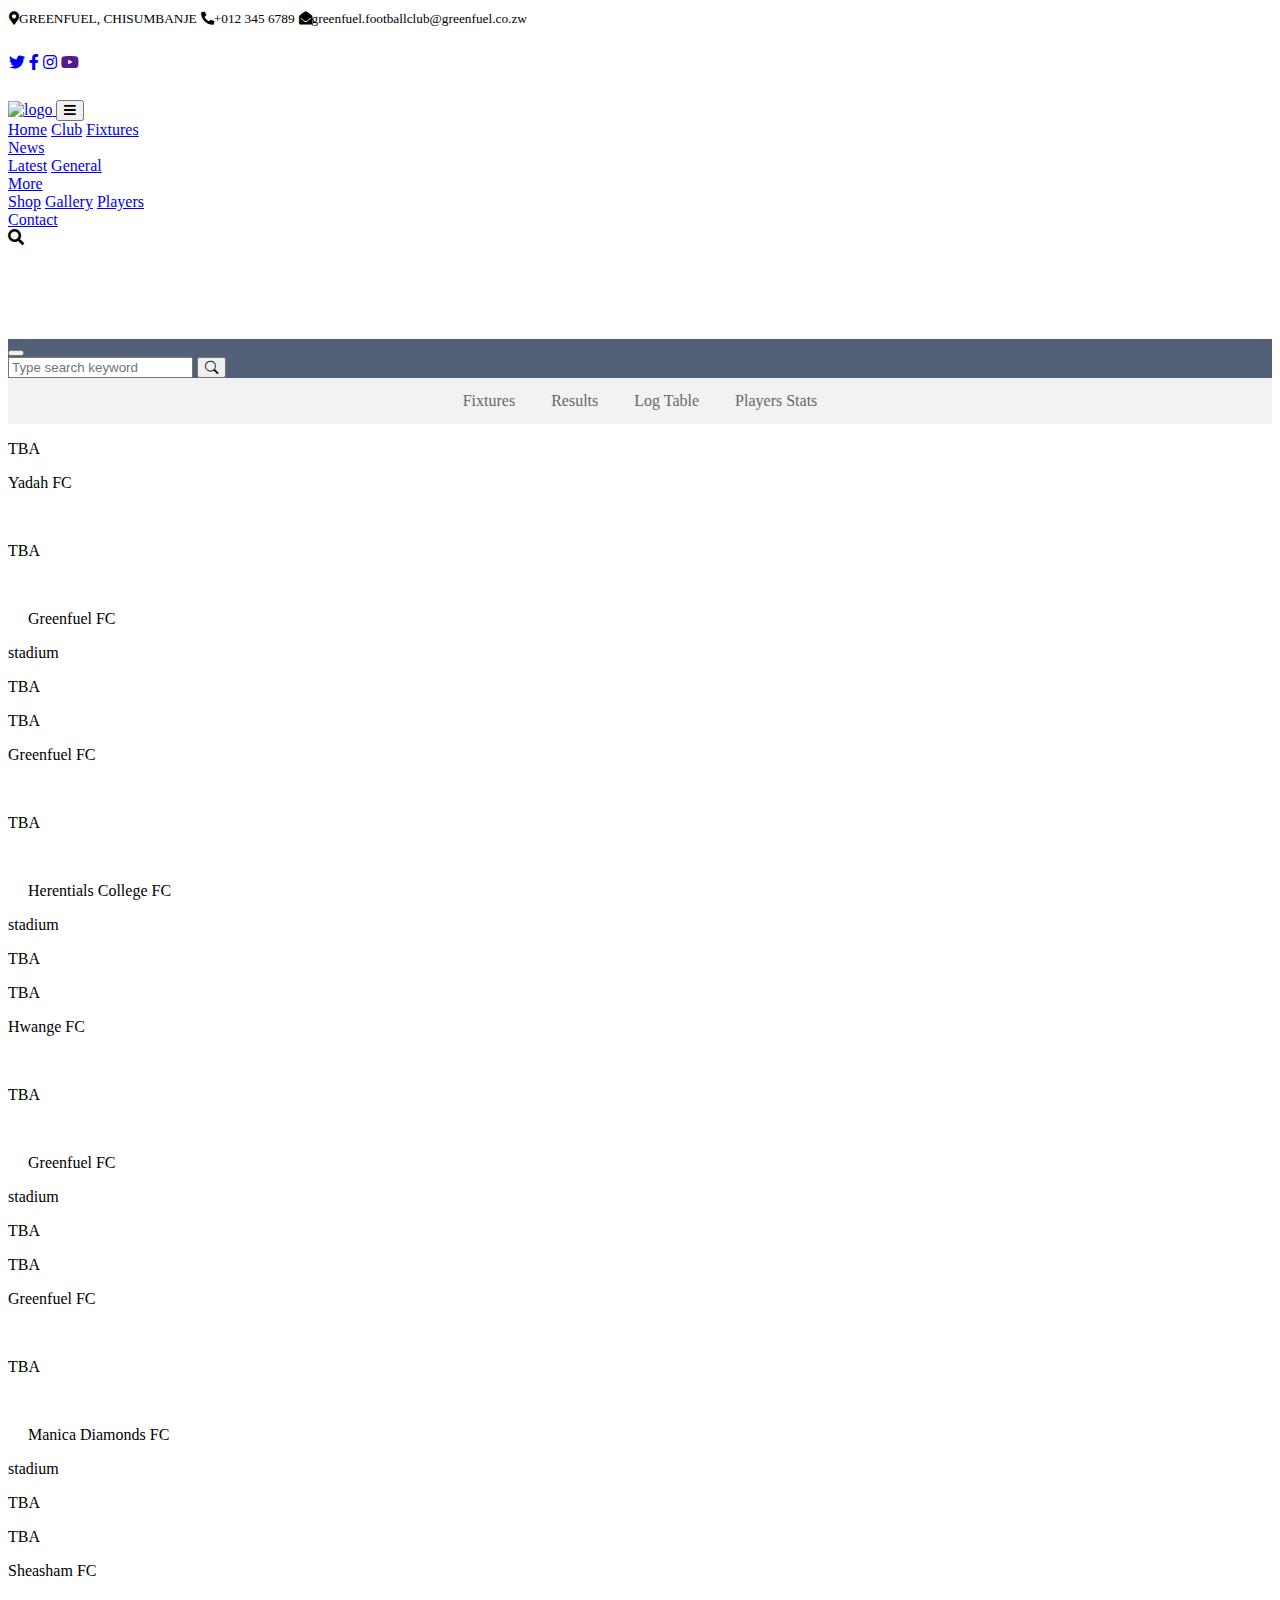
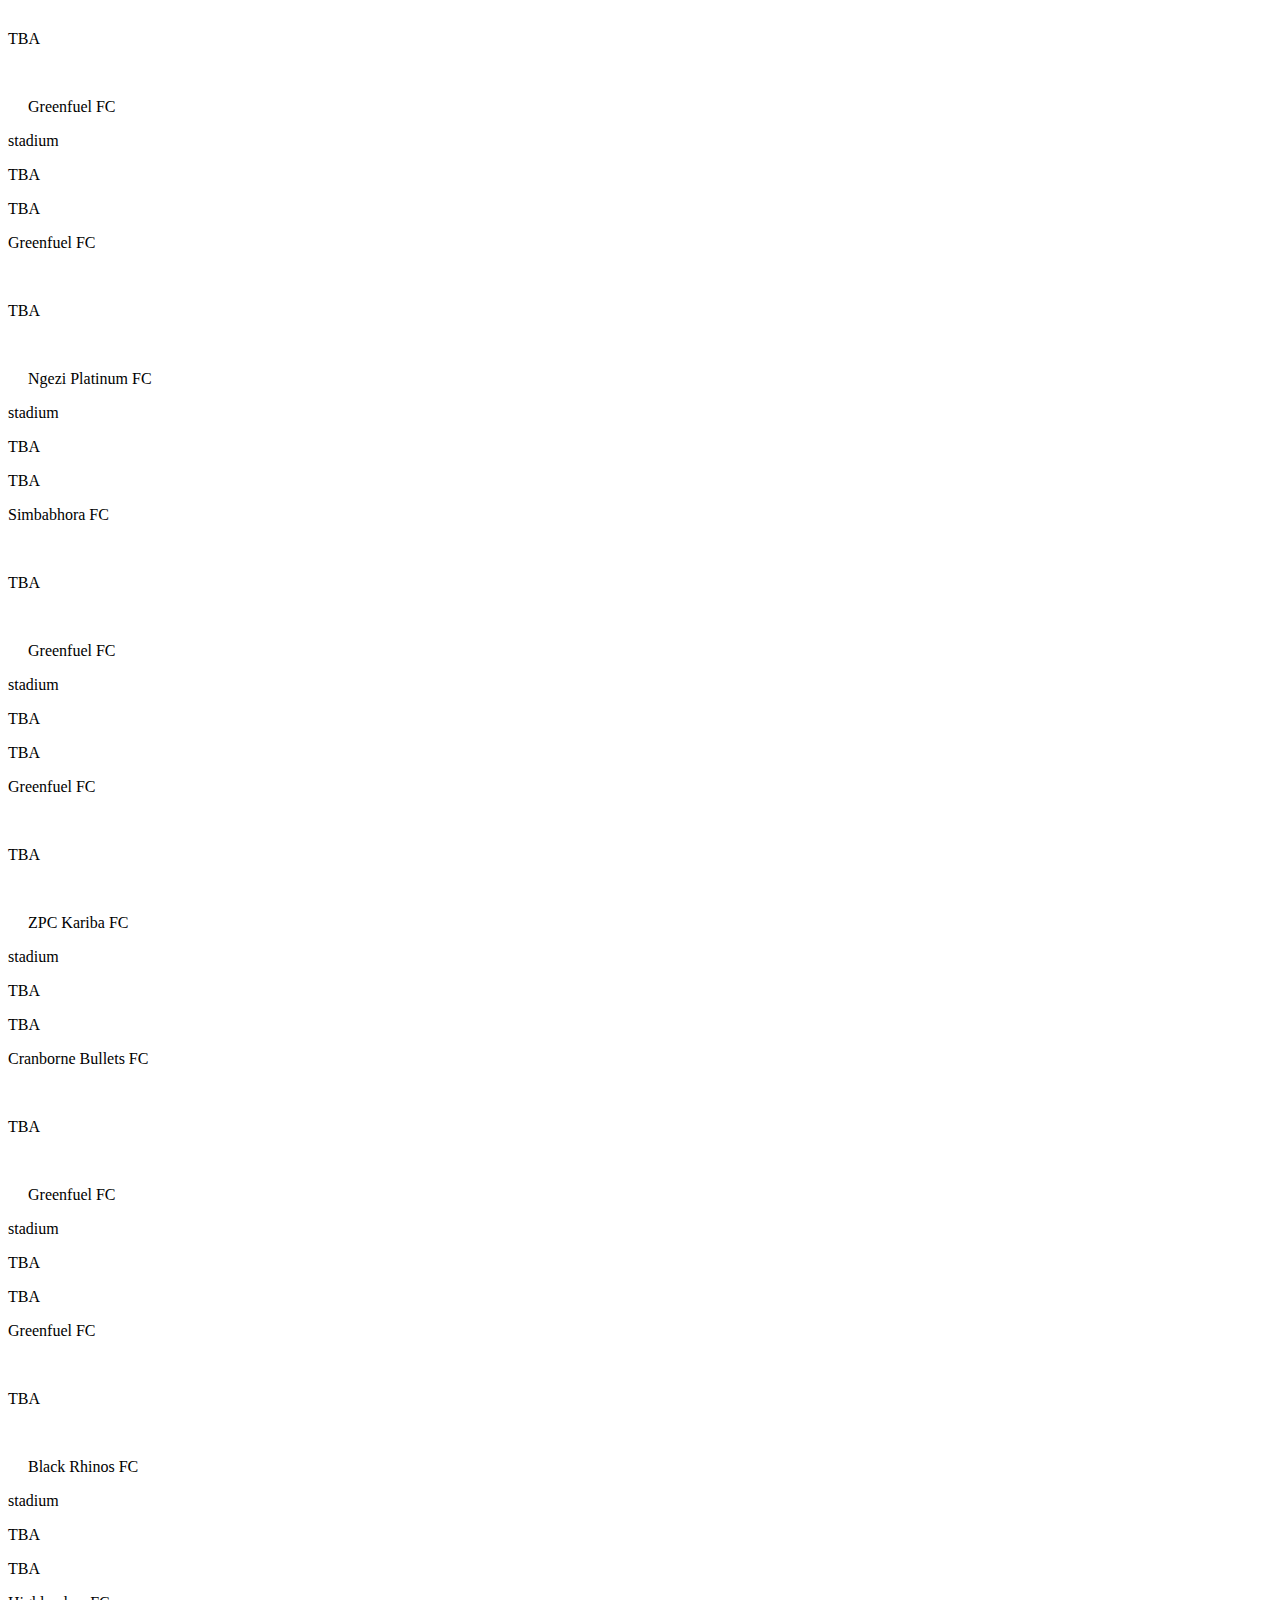
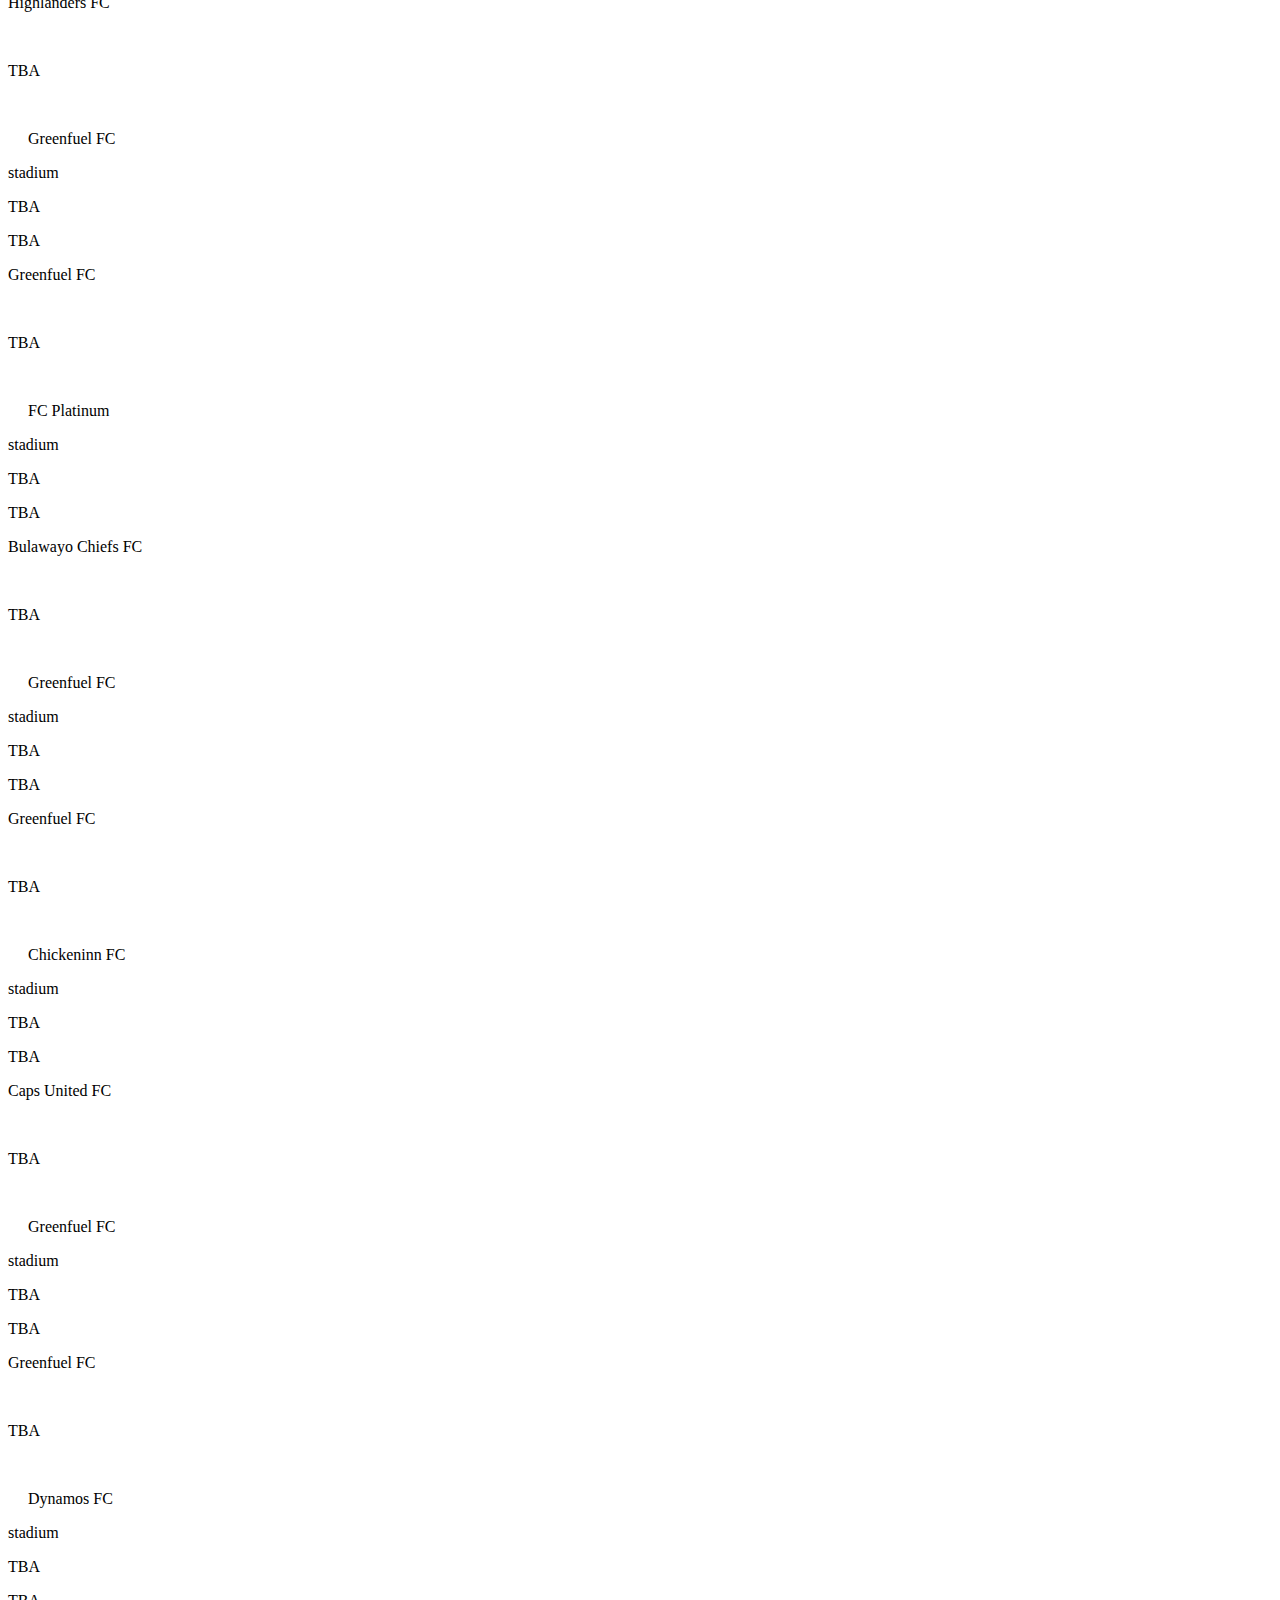
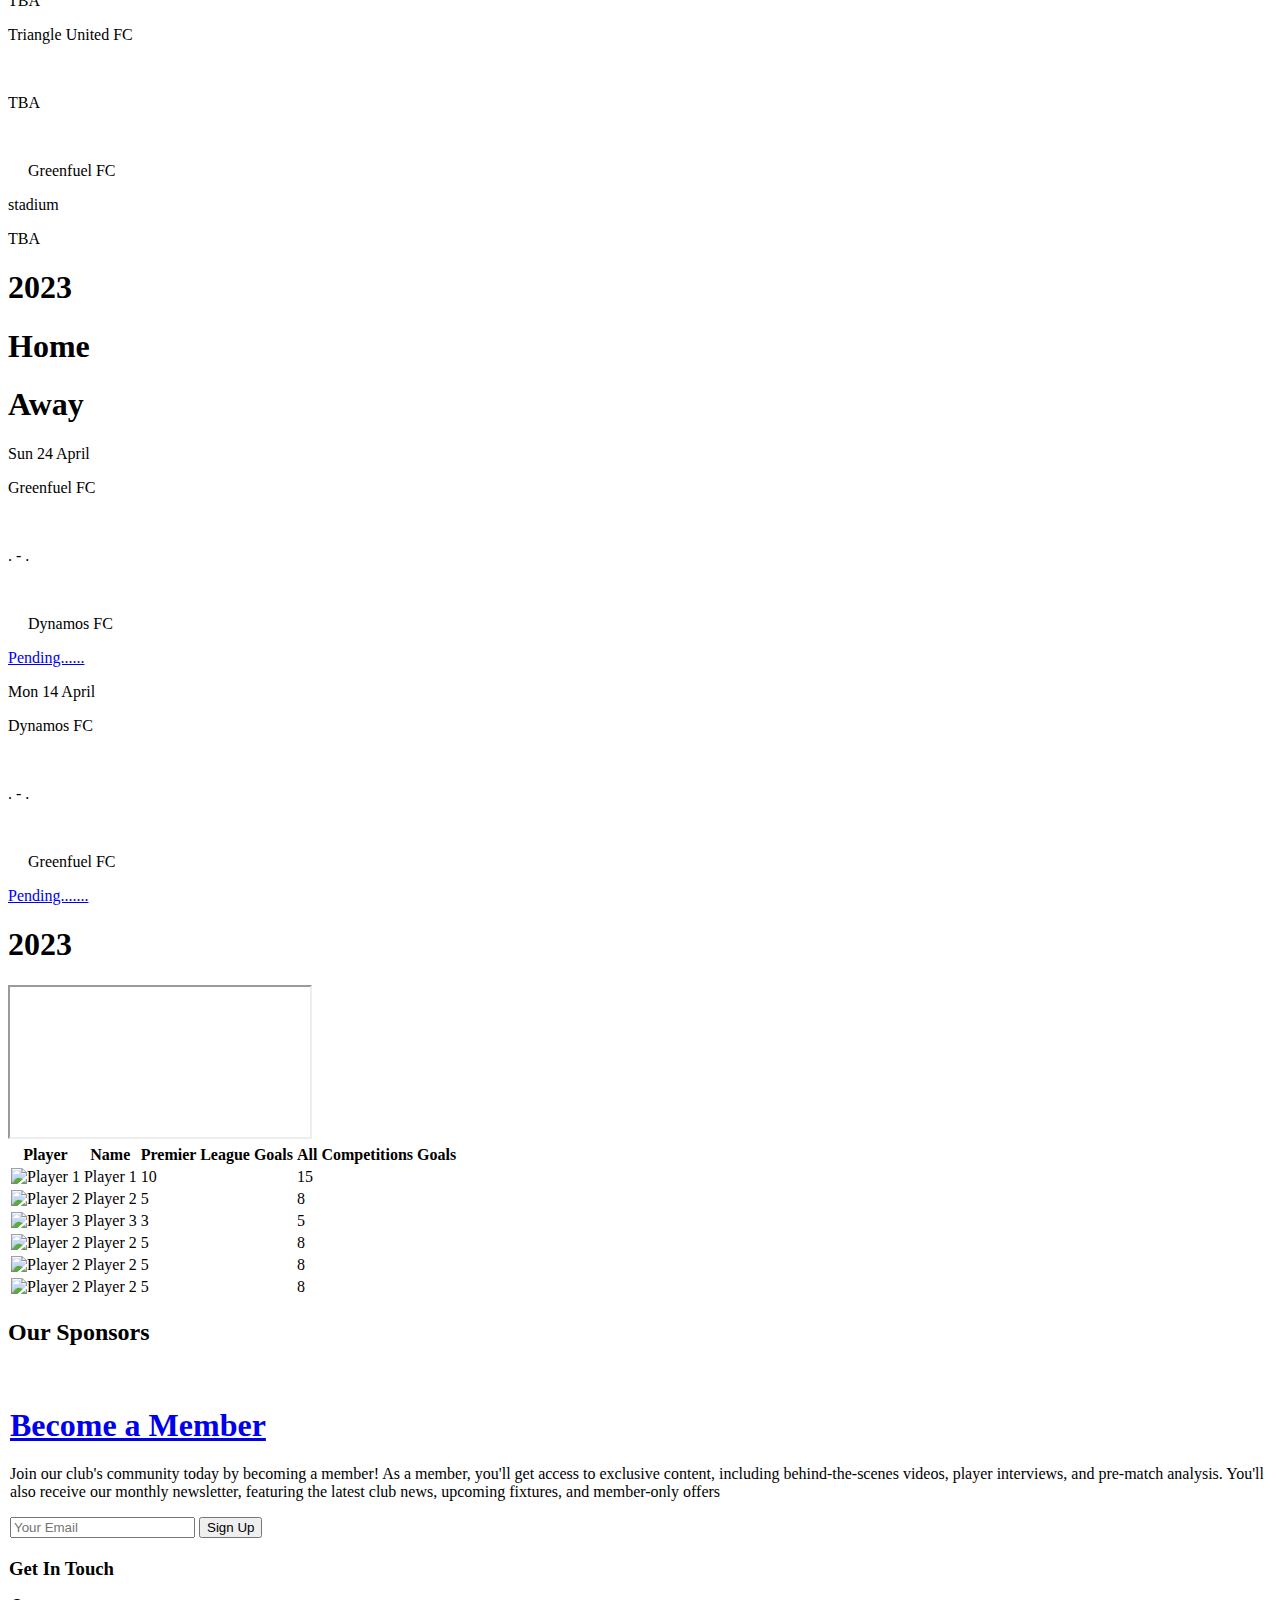
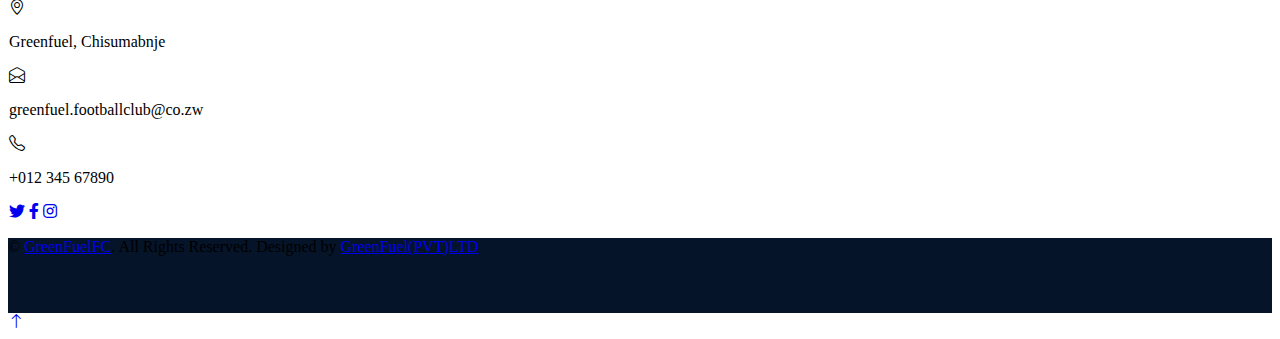
==== fixtures.html @ 444e1451 "Add files via upload" ====
<!DOCTYPE html>
<html lang="en">

<style>
    .bg-primary, .bg-success {
   border: 1px dotted white;
}
.fixture-nav {
  background-color: #f2f2f2;
  overflow: hidden;
}

.fixture-nav ul {
  list-style: none;
  margin: 0;
  padding: 0;
  text-align: center;
}

.fixture-nav li {
  display: inline-block;
}

.fixture-nav a {
  display: block;
  color: #666;
  text-align: center;
  padding: 14px 16px;
  text-decoration: none;
}

.fixture-nav a:hover {
  background-color: #ddd;
  color: #333;
}
.fixture-nav a.active {
  background-color: #ddd;
  color: #333;
}
</style>
<head>
    <link rel="shortcut icon" type="image/x-icon" href="favicon.ico">
    <meta charset="utf-8">
    <title>Greenfuel FC Fixtures</title>
    <meta content="width=device-width, initial-scale=1.0" name="viewport">
    <meta content="GreenfuelFc" name="Greenfuel Football club">
    <meta content="GreenfuelFc" name="description">

    <!-- Favicon -->
    <link href="img/favicon.ico" rel="icon">

    <!-- Google Web Fonts -->
    <link rel="preconnect" href="https://fonts.googleapis.com">
    <link rel="preconnect" href="https://fonts.gstatic.com" crossorigin>
    <link href="https://fonts.googleapis.com/css2?family=Nunito:wght@400;600;700;800&family=Rubik:wght@400;500;600;700&display=swap" rel="stylesheet">

    <!-- Icon Font Stylesheet -->
    <link href="https://cdnjs.cloudflare.com/ajax/libs/font-awesome/5.10.0/css/all.min.css" rel="stylesheet">
    <link href="https://cdn.jsdelivr.net/npm/bootstrap-icons@1.4.1/font/bootstrap-icons.css" rel="stylesheet">

    <!-- Libraries Stylesheet -->
    <link href="lib/owlcarousel/assets/owl.carousel.min.css" rel="stylesheet">
    <link href="lib/animate/animate.min.css" rel="stylesheet">

    <!-- Customized Bootstrap Stylesheet -->
    <link href="css/bootstrap.min.css" rel="stylesheet">

    <!-- Template Stylesheet -->
    <link href="css/style.css" rel="stylesheet">
     <link href="css/fixtures.css" rel="stylesheet">
     <link href="css/results.css" rel="stylesheet">
     <link rel="stylesheet" href="css/table.css">
    <script src="https://code.jquery.com/jquery-3.6.0.min.js"></script>
  <script>
   $(document).ready(function() {
  $('.fixture-nav a').click(function() {
    $('.fixture-nav a').removeClass('active');
    $(this).addClass('active');

    // hide all content divs
    $('.content').hide();

    // show the content div corresponding to the active link
    var target = $(this).attr('href');
    $(target).show();
  });
}); 
  </script>
</head>

<body>
    <!-- Spinner Start -->
    <div id="spinner" class="show bg-white position-fixed translate-middle w-100 vh-100 top-50 start-50 d-flex align-items-center justify-content-center">
        <div class="spinner"></div>
    </div>
    <!-- Spinner End -->


    <!-- Topbar Start -->
    <div class="container-fluid bg-success px-5 d-none d-lg-block">
        <div class="row gx-0">
            <div class="col-lg-8 text-center text-lg-start mb-2 mb-lg-0">
                <div class="d-inline-flex align-items-center" style="height: 45px;">
                    <small class="me-3 text-light"><i class="fa fa-map-marker-alt me-2"></i>GREENFUEL, CHISUMBANJE</small>
                    <small class="me-3 text-light"><i class="fa fa-phone-alt me-2"></i>+012 345 6789</small>
                    <small class="text-light"><i class="fa fa-envelope-open me-2"></i>greenfuel.footballclub@greenfuel.co.zw</small>
                </div>
            </div>
            <div class="col-lg-4 text-center text-lg-end">
                <div class="d-inline-flex align-items-center" style="height: 45px;">
           <a class="btn btn-sm btn-outline-light btn-sm-square rounded-circle me-2" href="https://twitter.com/EthanolBoys"><i class="fab fa-twitter fw-normal"></i></a>
                    <a class="btn btn-sm btn-outline-light btn-sm-square rounded-circle me-2" href="https://www.facebook.com/profile.php?id=100065264750077"><i class="fab fa-facebook-f fw-normal"></i></a>
                    
                    <a class="btn btn-sm btn-outline-light btn-sm-square rounded-circle me-2" href="https://www.instagram.com/greenfuelfc/"><i class="fab fa-instagram fw-normal"></i></a>
                    <a class="btn btn-sm btn-outline-light btn-sm-square rounded-circle" href=""><i class="fab fa-youtube fw-normal"></i></a>
                </div>
            </div>
        </div>
    </div>
    <!-- Topbar End -->


    <!-- Navbar Start -->
    <div class="container-fluid position-relative p-0">
        <nav class="navbar navbar-expand-lg navbar-dark px-5 py-3 py-lg-0">
            <a href="index.html" class="navbar-brand p-0">
            <img src="img/logo.png" alt="logo" style= "height: 45px;">   
            <button class="navbar-toggler" type="button" data-bs-toggle="collapse" data-bs-target="#navbarCollapse">
                <span class="fa fa-bars"></span>
            </button>
            <div class="collapse navbar-collapse" id="navbarCollapse">
                <div class="navbar-nav ms-auto py-0">
                    <a href="index.html" class="nav-item nav-link">Home</a>
                    <a href="club.html" class="nav-item nav-link">Club</a>
                    <a href="fixtures.html" class="nav-item nav-link active">Fixtures</a>
                    <div class="nav-item dropdown">
                        <a href="#" class="nav-link dropdown-toggle" data-bs-toggle="dropdown">News</a>
                        <div class="dropdown-menu m-0">
                            <a href="latest.html" class="dropdown-item">Latest</a>
                             <a href="coming/comingsoon.html" class="dropdown-item">General</a>
                        </div>
                    </div>
                    <div class="nav-item dropdown">
                        <a href="#" class="nav-link dropdown-toggle" data-bs-toggle="dropdown">More</a>
                        <div class="dropdown-menu m-0">
                            <a href="shop.html" class="dropdown-item">Shop</a>
                            <a href="media.html" class="dropdown-item">Gallery</a>
                            <a href="team.html" class="dropdown-item">Players</a>
                             <!--<a href="testimonial.html" class="dropdown-item">Testimonial</a>
                            <a href="quote.html" class="dropdown-item">Free Quote</a>-->
                        </div>
                    </div>
                    <a href="contact.html" class="nav-item nav-link">Contact</a>
                </div>
                <butaton type="button" class="btn text-primary ms-3" data-bs-toggle="modal" data-bs-target="#searchModal"><i class="fa fa-search"></i></butaton>
                
            </div>
        </nav>

        <div class="container-fluid bg-primary py-5 bg-header" style="margin-bottom: 90px;">
            <div class="row py-5">
                <div class="col-12 pt-lg-5 mt-lg-5 text-center">
                    
                </div>
            </div>
        </div>
    </div>
    <!-- Navbar End -->


    <!-- Full Screen Search Start -->
    <div class="modal fade" id="searchModal" tabindex="-1">
        <div class="modal-dialog modal-fullscreen">
            <div class="modal-content" style="background: rgba(9, 30, 62, .7);">
                <div class="modal-header border-0">
                    <button type="button" class="btn bg-white btn-close" data-bs-dismiss="modal" aria-label="Close"></button>
                </div>
                <div class="modal-body d-flex align-items-center justify-content-center">
                    <div class="input-group" style="max-width: 600px;">
                        <input type="text" class="form-control bg-transparent border-primary p-3" placeholder="Type search keyword">
                        <button class="btn btn-primary px-4"><i class="bi bi-search"></i></button>
                    </div>
                </div>
            </div>
        </div>
    </div>
    <!-- Full Screen Search End -->
<!-- sub nav bar start-->
<nav class="fixture-nav">
  <ul>
    <li><a href="#fixtures" class="text-success">Fixtures</a></li>
    <li><a href="#results" class="text-success">Results</a></li>
    <li><a href="#log-table" class="text-success">Log Table</a></li>
    <li><a href="#stats" class="text-success">Players Stats</a></li>
  </ul>
</nav>

<div id="fixtures" class="content">
  <!-- Fixture content here -->
  <div class="fixture">
            <div class="date">
                <p class="dte">TBA</p>
            </div>
            <div class="match">
                <div class="team">
                 <p>Yadah FC</p><div class="logo"><img src="pagesimages/yadah.jpg" alt=""></div>
                </div>
                <div class="time">
                    <p>TBA</p>
                </div>
                <div class="team">
                    <div class="logo" style="margin-left: 5px;"><img src="pagesimages/greenfuel fc logo.jpg" alt=""></div><p style="margin-left: 20px;">Greenfuel FC</p>
                </div>
            </div>
            <div class="stadium">
                <div><p>stadium</p></div>
               <div class="stname"><p>TBA</p></div>
           </div>

        </div>
        <div class="fixture">
            <div class="date">
                <p class="dte">TBA</p>
            </div>
            <div class="match">
                <div class="team">
                 <p>Greenfuel FC</p><div class="logo"><img src="pagesimages/greenfuel fc logo.jpg" alt=""></div>
                </div>
                <div class="time">
                    <p>TBA</p>
                </div>
                <div class="team">
                    <div class="logo" style="margin-left: 5px;"><img src="pagesimages/herentials.jfif" alt=""></div><p style="margin-left: 20px;">Herentials College FC</p>
                </div>
            </div>
            <div class="stadium">
                <div><p>stadium</p></div>
               <div class="stname"><p>TBA</p></div>
           </div>

        </div>
        <div class="fixture">
            <div class="date">
                <p class="dte">TBA</p>
            </div>
            <div class="match">
                <div class="team">
                 <p>Hwange FC</p><div class="logo"><img src="pagesimages/hwange.png" alt=""></div>
                </div>
                <div class="time">
                    <p>TBA</p>
                </div>
                <div class="team">
                    <div class="logo" style="margin-left: 5px;"><img src="pagesimages/greenfuel fc logo.jpg" alt=""></div><p style="margin-left: 20px;">Greenfuel FC</p>
                </div>
            </div>
            <div class="stadium">
                <div><p>stadium</p></div>
               <div class="stname"><p>TBA</p></div>
           </div>

        </div>
        <div class="fixture">
            <div class="date">
                <p class="dte">TBA</p>
            </div>
            <div class="match">
                <div class="team">
                 <p>Greenfuel FC</p><div class="logo"><img src="pagesimages/greenfuel fc logo.jpg" alt=""></div>
                </div>
                <div class="time">
                    <p>TBA</p>
                </div>
                <div class="team">
                    <div class="logo" style="margin-left: 5px;"><img src="pagesimages/manica.jpg" alt=""></div><p style="margin-left: 20px;">Manica Diamonds FC</p>
                </div>
            </div>
            <div class="stadium">
                <div><p>stadium</p></div>
               <div class="stname"><p>TBA</p></div>
           </div>

        </div>
        <div class="fixture">
            <div class="date">
                <p class="dte">TBA</p>
            </div>
            <div class="match">
                <div class="team">
                 <p>Sheasham FC</p><div class="logo"><img src="pagesimages/sheasham.png" alt=""></div>
                </div>
                <div class="time">
                    <p>TBA</p>
                </div>
                <div class="team">
                    <div class="logo" style="margin-left: 5px;"><img src="pagesimages/greenfuel fc logo.jpg" alt=""></div><p style="margin-left: 20px;">Greenfuel FC</p>
                </div>
            </div>
            <div class="stadium">
                <div><p>stadium</p></div>
               <div class="stname"><p>TBA</p></div>
           </div>

        </div>
        <div class="fixture">
            <div class="date">
                <p class="dte">TBA</p>
            </div>
            <div class="match">
                <div class="team">
                 <p>Greenfuel FC</p><div class="logo"><img src="pagesimages/greenfuel fc logo.jpg" alt=""></div>
                </div>
                <div class="time">
                    <p>TBA</p>
                </div>
                <div class="team">
                    <div class="logo" style="margin-left: 5px;"><img src="pagesimages/ngezi.jpg" alt=""></div><p style="margin-left: 20px;">Ngezi Platinum FC</p>
                </div>
            </div>
            <div class="stadium">
                <div><p>stadium</p></div>
               <div class="stname"><p>TBA</p></div>
           </div>

        </div>

       <div class="fixture">
            <div class="date">
                <p class="dte">TBA</p>
            </div>
            <div class="match">
                <div class="team">
                 <p>Simbabhora FC</p><div class="logo"><img src="pagesimages/simba.jpg" alt=""></div>
                </div>
                <div class="time">
                    <p>TBA</p>
                </div>
                <div class="team">
                    <div class="logo" style="margin-left: 5px;"><img src="pagesimages/greenfuel fc logo.jpg" alt=""></div><p style="margin-left: 20px;">Greenfuel FC</p>
                </div>
            </div>
            <div class="stadium">
                <div><p>stadium</p></div>
               <div class="stname"><p>TBA</p></div>
           </div>

        </div>
        <div class="fixture">
            <div class="date">
                <p class="dte">TBA</p>
            </div>
            <div class="match">
                <div class="team">
                 <p>Greenfuel FC</p><div class="logo"><img src="pagesimages/greenfuel fc logo.jpg" alt=""></div>
                </div>
                <div class="time">
                    <p>TBA</p>
                </div>
                <div class="team">
                    <div class="logo" style="margin-left: 5px;"><img src="pagesimages/zpc.png" alt=""></div><p style="margin-left: 20px;">ZPC Kariba FC</p>
                </div>
            </div>
            <div class="stadium">
                <div><p>stadium</p></div>
               <div class="stname"><p>TBA</p></div>
           </div>

        </div>
        <div class="fixture">
            <div class="date">
                <p class="dte">TBA</p>
            </div>
            <div class="match">
                <div class="team">
                 <p>Cranborne Bullets FC</p><div class="logo"><img src="pagesimages/cranborne.png" alt=""></div>
                </div>
                <div class="time">
                    <p>TBA</p>
                </div>
                <div class="team">
                    <div class="logo" style="margin-left: 5px;"><img src="pagesimages/greenfuel fc logo.jpg" alt=""></div><p style="margin-left: 20px;">Greenfuel FC</p>
                </div>
            </div>
            <div class="stadium">
                <div><p>stadium</p></div>
               <div class="stname"><p>TBA</p></div>
           </div>

        </div>
        <div class="fixture">
            <div class="date">
                <p class="dte">TBA</p>
            </div>
            <div class="match">
                <div class="team">
                 <p>Greenfuel FC</p><div class="logo"><img src="pagesimages/greenfuel fc logo.jpg" alt=""></div>
                </div>
                <div class="time">
                    <p>TBA</p>
                </div>
                <div class="team">
                    <div class="logo" style="margin-left: 5px;"><img src="pagesimages/blackrhinos.jfif" alt=""></div><p style="margin-left: 20px;">Black Rhinos FC</p>
                </div>
            </div>
            <div class="stadium">
                <div><p>stadium</p></div>
               <div class="stname"><p>TBA</p></div>
           </div>

        </div>
        <div class="fixture">
            <div class="date">
                <p class="dte">TBA</p>
            </div>
            <div class="match">
                <div class="team">
                 <p>Highlanders FC</p><div class="logo"><img src="pagesimages/highlanders.jpg" alt=""></div>
                </div>
                <div class="time">
                    <p>TBA</p>
                </div>
                <div class="team">
                    <div class="logo" style="margin-left: 5px;"><img src="pagesimages/greenfuel fc logo.jpg" alt=""></div><p style="margin-left: 20px;">Greenfuel FC</p>
                </div>
            </div>
            <div class="stadium">
                <div><p>stadium</p></div>
               <div class="stname"><p>TBA</p></div>
           </div>

        </div>
        <div class="fixture">
            <div class="date">
                <p class="dte">TBA</p>
            </div>
            <div class="match">
                <div class="team">
                 <p>Greenfuel FC</p><div class="logo"><img src="pagesimages/greenfuel fc logo.jpg" alt=""></div>
                </div>
                <div class="time">
                    <p>TBA</p>
                </div>
                <div class="team">
                    <div class="logo" style="margin-left: 5px;"><img src="pagesimages/platinum.jfif" alt=""></div><p style="margin-left: 20px;">FC Platinum</p>
                </div>
            </div>
            <div class="stadium">
                <div><p>stadium</p></div>
               <div class="stname"><p>TBA</p></div>
           </div>

        </div>
        <div class="fixture">
            <div class="date">
                <p class="dte">TBA</p>
            </div>
            <div class="match">
                <div class="team">
                 <p>Bulawayo Chiefs FC</p><div class="logo"><img src="pagesimages/bulawayochiefs.png" alt=""></div>
                </div>
                <div class="time">
                    <p>TBA</p>
                </div>
                <div class="team">
                    <div class="logo" style="margin-left: 5px;"><img src="pagesimages/greenfuel fc logo.jpg" alt=""></div><p style="margin-left: 20px;">Greenfuel FC</p>
                </div>
            </div>
            <div class="stadium">
                <div><p>stadium</p></div>
               <div class="stname"><p>TBA</p></div>
           </div>

        </div>
        <div class="fixture">
            <div class="date">
                <p class="dte">TBA</p>
            </div>
            <div class="match">
                <div class="team">
                 <p>Greenfuel FC</p><div class="logo"><img src="pagesimages/greenfuel fc logo.jpg" alt=""></div>
                </div>
                <div class="time">
                    <p>TBA</p>
                </div>
                <div class="team">
                    <div class="logo" style="margin-left: 5px;"><img src="pagesimages/chickeninn.png" alt=""></div><p style="margin-left: 20px;">Chickeninn FC</p>
                </div>
            </div>
            <div class="stadium">
                <div><p>stadium</p></div>
               <div class="stname"><p>TBA</p></div>
           </div>
           
        </div>
        <div class="fixture">
            <div class="date">
                <p class="dte">TBA</p>
            </div>
            <div class="match">
                <div class="team">
                 <p>Caps United FC</p><div class="logo"><img src="pagesimages/caps.png" alt=""></div>
                </div>
                <div class="time">
                    <p>TBA</p>
                </div>
                <div class="team">
                    <div class="logo" style="margin-left: 5px;"><img src="pagesimages/greenfuel fc logo.jpg" alt=""></div><p style="margin-left: 20px;">Greenfuel FC</p>
                </div>
            </div>
            <div class="stadium">
                <div><p>stadium</p></div>
               <div class="stname"><p>TBA</p></div>
           </div>

        </div>
        <div class="fixture">
            <div class="date">
                <p class="dte">TBA</p>
            </div>
            <div class="match">
                <div class="team">
                 <p>Greenfuel FC</p><div class="logo"><img src="pagesimages/greenfuel fc logo.jpg" alt=""></div>
                </div>
                <div class="time">
                    <p>TBA</p>
                </div>
                <div class="team">
                    <div class="logo" style="margin-left: 5px;"><img src="pagesimages/dynamos.jpg" alt=""></div><p style="margin-left: 20px;">Dynamos FC</p>
                </div>
            </div>
            <div class="stadium">
                <div><p>stadium</p></div>
               <div class="stname"><p>TBA</p></div>
           </div>

        </div>
        <div class="fixture">
            <div class="date">
                <p class="dte">TBA</p>
            </div>
            <div class="match">
                <div class="team">
                 <p>Triangle United FC</p><div class="logo"><img src="pagesimages/triangle.png" alt=""></div>
                </div>
                <div class="time">
                    <p>TBA</p>
                </div>
                <div class="team">
                    <div class="logo" style="margin-left: 5px;"><img src="pagesimages/greenfuel fc logo.jpg" alt=""></div><p style="margin-left: 20px;">Greenfuel FC</p>
                </div>
            </div>
            <div class="stadium">
                <div><p>stadium</p></div>
               <div class="stname"><p>TBA</p></div>
           </div>

        



    </div>
</div>

<div id="results" class="content">
  <!-- Results content here -->
      <div class="results">
        </button></a></div>
        <div class="year"><h1>2023</h1></div>
        <div class="homeaway"> <h1>Home</h1>  <h1>Away</h1></div>
        <div class="result">
            <div class="date">
                <p class="dte">Sun 24 April</p>
            </div>
            <div class="match">
                <div class="team">
                 <p>Greenfuel FC</p><div class="logo"><img src="pagesimages/greenfuel fc logo.jpg" alt=""></div>
                </div>
                <div class="score">
                    <p>. - .</p>
                </div>
                <div class="team">
                    <div class="logo" style="margin-left: 5px;"><img src="pagesimages/dynamos-logo1.jpg" alt=""></div><p style="margin-left: 20px;">Dynamos FC</p>
                </div>
            </div>
            <div class="matchrev">
                    <div><a href="#">Pending......</a></div>
               </div>
        </div>
        <div class="result">
         <div class="date">
            <p class="dte">Mon 14 April</p>
            </div>
            <div class="match">
                <div class="team">
                <p>Dynamos FC</p><div class="logo"><img src="pagesimages/dynamos-logo1.jpg" alt=""></div>
                </div>
                <div class="score">
                 <p>. - .</p>
                    </div>
                    <div class="team">
                        <div class="logo" style="margin-left: 5px;"><img src="pagesimages/greenfuel fc logo.jpg" alt=""></div><p style="margin-left: 20px;">Greenfuel FC</p>
                    </div>
                </div>
                <div class="matchrev">
                        <div><a href="#">Pending.......</a></div>
                   </div>
                
                                
                                </div>
        </div> 
        </div> 
        

<div id="log-table" class="content">
  <!-- Log table content here -->

        
        <div class="year"><h1>2023</h1></div> 
        <div class="table"><iframe src="https://docs.google.com/spreadsheets/d/e/2PACX-1vT-OqjbllAn6WItlJEU4L_G8oOAn7XzPd1SlsJyLBiyuFVk1EFQkkzHxnhvaXuUoQ/pubhtml?widget=true&amp;headers=false"></iframe></div>
   
</div>

<div id="stats" class="content">
  <!-- stats here-->

  <table>
  <thead>
    <tr>
      <th>Player</th>
      <th>Name</th>
      <th>Premier League Goals</th>
      <th>All Competitions Goals</th>
    </tr>
  </thead>
  <tbody>
    <tr>
      <td><img src="img/player1.jpg" alt="Player 1"></td>
      <td>Player 1</td>
      <td>10</td>
      <td>15</td>
    </tr>
    <tr>
      <td><img src="img/player1.jpg" alt="Player 2"></td>
      <td>Player 2</td>
      <td>5</td>
      <td>8</td>
    </tr>
    <tr>
      <td><img src="img/player1.jpg" alt="Player 3"></td>
      <td>Player 3</td>
      <td>3</td>
      <td>5</td>
    </tr>
    <tr>
      <td><img src="img/player1.jpg" alt="Player 2"></td>
      <td>Player 2</td>
      <td>5</td>
      <td>8</td>
    </tr>
    <tr>
      <td><img src="img/player1.jpg" alt="Player 2"></td>
      <td>Player 2</td>
      <td>5</td>
      <td>8</td>
    </tr>
    <tr>
      <td><img src="img/player1.jpg" alt="Player 2"></td>
      <td>Player 2</td>
      <td>5</td>
      <td>8</td>
    </tr>
  </tbody>
</table>
</div>
<!-- sub nav bar end-->

    

    <!-- Vendor Start -->
    <div class="container-fluid py-5 wow fadeInUp" data-wow-delay="0.1s">
        <div class="container py-5 mb-5">
            <div class="bg-white">
              <div class="sponsor-heading text-center mb-4">
            <h2 class="text-success">Our Sponsors</h2>
        </div>   
                <div class="owl-carousel vendor-carousel">
                    <img src="img/vendor-1.png" alt="">
                    <img src="img/vendor-2.png" alt="">
                    <img src="img/vendor-3.png" alt="">
                    <img src="img/vendor-4.png" alt="">
                    <img src="img/vendor-5.png" alt="">
                    <img src="img/vendor-6.png" alt="">
                    <img src="img/vendor-7.png" alt="">
                    <img src="img/vendor-8.png" alt="">
                    <img src="img/vendor-9.png" alt="">
                </div>
            </div>
        </div>
    </div>
    <!-- Vendor End -->
    

    <!-- Footer Start -->
     <div class="container-fluid bg-success text-light mt-5 wow fadeInUp" data-wow-delay="0.1s">
        <div class="container">
            <div class="row gx-5">
                <div class="col-lg-4 col-md-6 footer-about">
                    <div class="d-flex flex-column align-items-center justify-content-center text-center h-100 bg-success p-4">
                        <a href="index.html" class="navbar-brand">
                            <h1 class="m-0 text-white"><i></i>Become a Member</h1>
                        </a>
                        <p class="mt-3 mb-4">Join our club's community today by becoming a member! As a member, you'll get access to exclusive content, including behind-the-scenes videos, player interviews, and pre-match analysis. You'll also receive our monthly newsletter, featuring the latest club news, upcoming fixtures, and member-only offers</p>
                        <form action="coming/comingsoon.html" onsubmit="window.location.href = this.action; return false;">
                            <div class="input-group">
                               <input type="text" class="form-control border-white p-3" placeholder="Your Email">
                                    <button class="btn btn-dark">Sign Up</button>
                                     </div>
                              </form>
                    </div>
                </div>
                <div class="col-lg-8 col-md-6">
                    <div class="row gx-5">
                        <div class="col-lg-4 col-md-12 pt-5 mb-5">
                            <div class="section-title section-title-sm position-relative pb-3 mb-4">
                                <h3 class="text-light mb-0">Get In Touch</h3>
                            </div>
                            <div class="d-flex mb-2">
                                <i class="bi bi-geo-alt text-primary me-2"></i>
                                <p class="mb-0">Greenfuel, Chisumabnje</p>
                            </div>
                            <div class="d-flex mb-2">
                                <i class="bi bi-envelope-open text-primary me-2"></i>
                                <p class="mb-0">greenfuel.footballclub@co.zw</p>
                            </div>
                            <div class="d-flex mb-2">
                                <i class="bi bi-telephone text-primary me-2"></i>
                                <p class="mb-0">+012 345 67890</p>
                            </div>
                            <div class="d-flex mt-4">
                                <a class="btn btn-primary btn-square me-2" href="https://twitter.com/EthanolBoys"><i class="fab fa-twitter fw-normal"></i></a>
                                <a class="btn btn-primary btn-square me-2" href="https://www.facebook.com/profile.php?id=100065264750077"><i class="fab fa-facebook-f fw-normal"></i></a>
                                <a class="btn btn-primary btn-square" href="https://www.instagram.com/greenfuelfc/"><i class="fab fa-instagram fw-normal"></i></a>
                            </div>
                        </div>
                        
                    </div>
                </div>
            </div>
        </div>
    </div>
    <div class="container-fluid text-white" style="background: #061429;">
        <div class="container text-center">
            <div class="row justify-content-end">
                <div class="col-lg-8 col-md-6">
                    <div class="d-flex align-items-center justify-content-center" style="height: 75px;">
                        <p class="mb-0">&copy; <a class="text-white border-bottom" href="#">GreenFuelFC</a>. All Rights Reserved. 
                        
                        
                        Designed by <a class="text-white border-bottom" href="https://htmlcodex.com">GreenFuel(PVT)LTD</a></p>
                    </div>
                </div>
            </div>
        </div>
    </div>
    <!-- Footer End -->


    <!-- Back to Top -->
    <a href="#" class="btn btn-lg btn-primary btn-lg-square rounded back-to-top"><i class="bi bi-arrow-up"></i></a>


    <!-- JavaScript Libraries -->
    <script src="https://code.jquery.com/jquery-3.4.1.min.js"></script>
    <script src="https://cdn.jsdelivr.net/npm/bootstrap@5.0.0/dist/js/bootstrap.bundle.min.js"></script>
    <script src="lib/wow/wow.min.js"></script>
    <script src="lib/easing/easing.min.js"></script>
    <script src="lib/waypoints/waypoints.min.js"></script>
    <script src="lib/counterup/counterup.min.js"></script>
    <script src="lib/owlcarousel/owl.carousel.min.js"></script>

    <!-- Template Javascript -->
    <script src="js/main.js"></script>
</body>

</html>
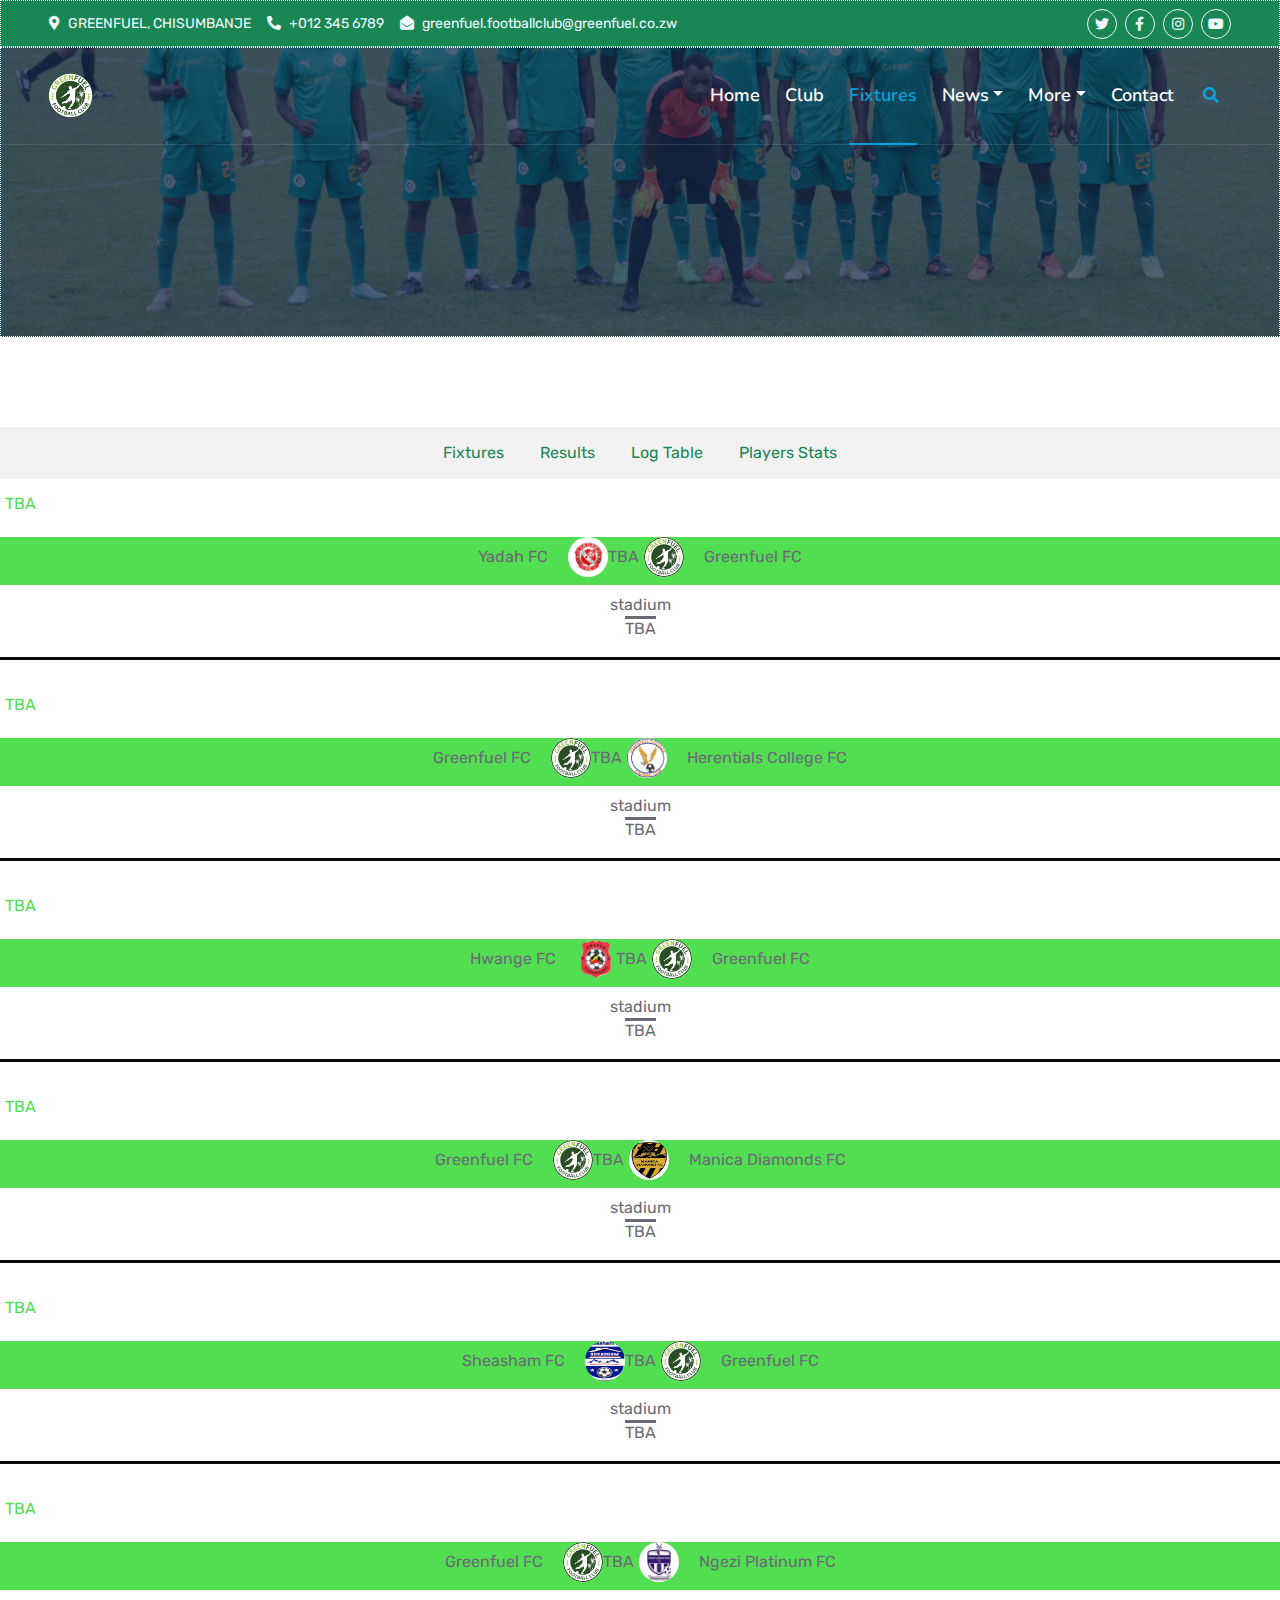
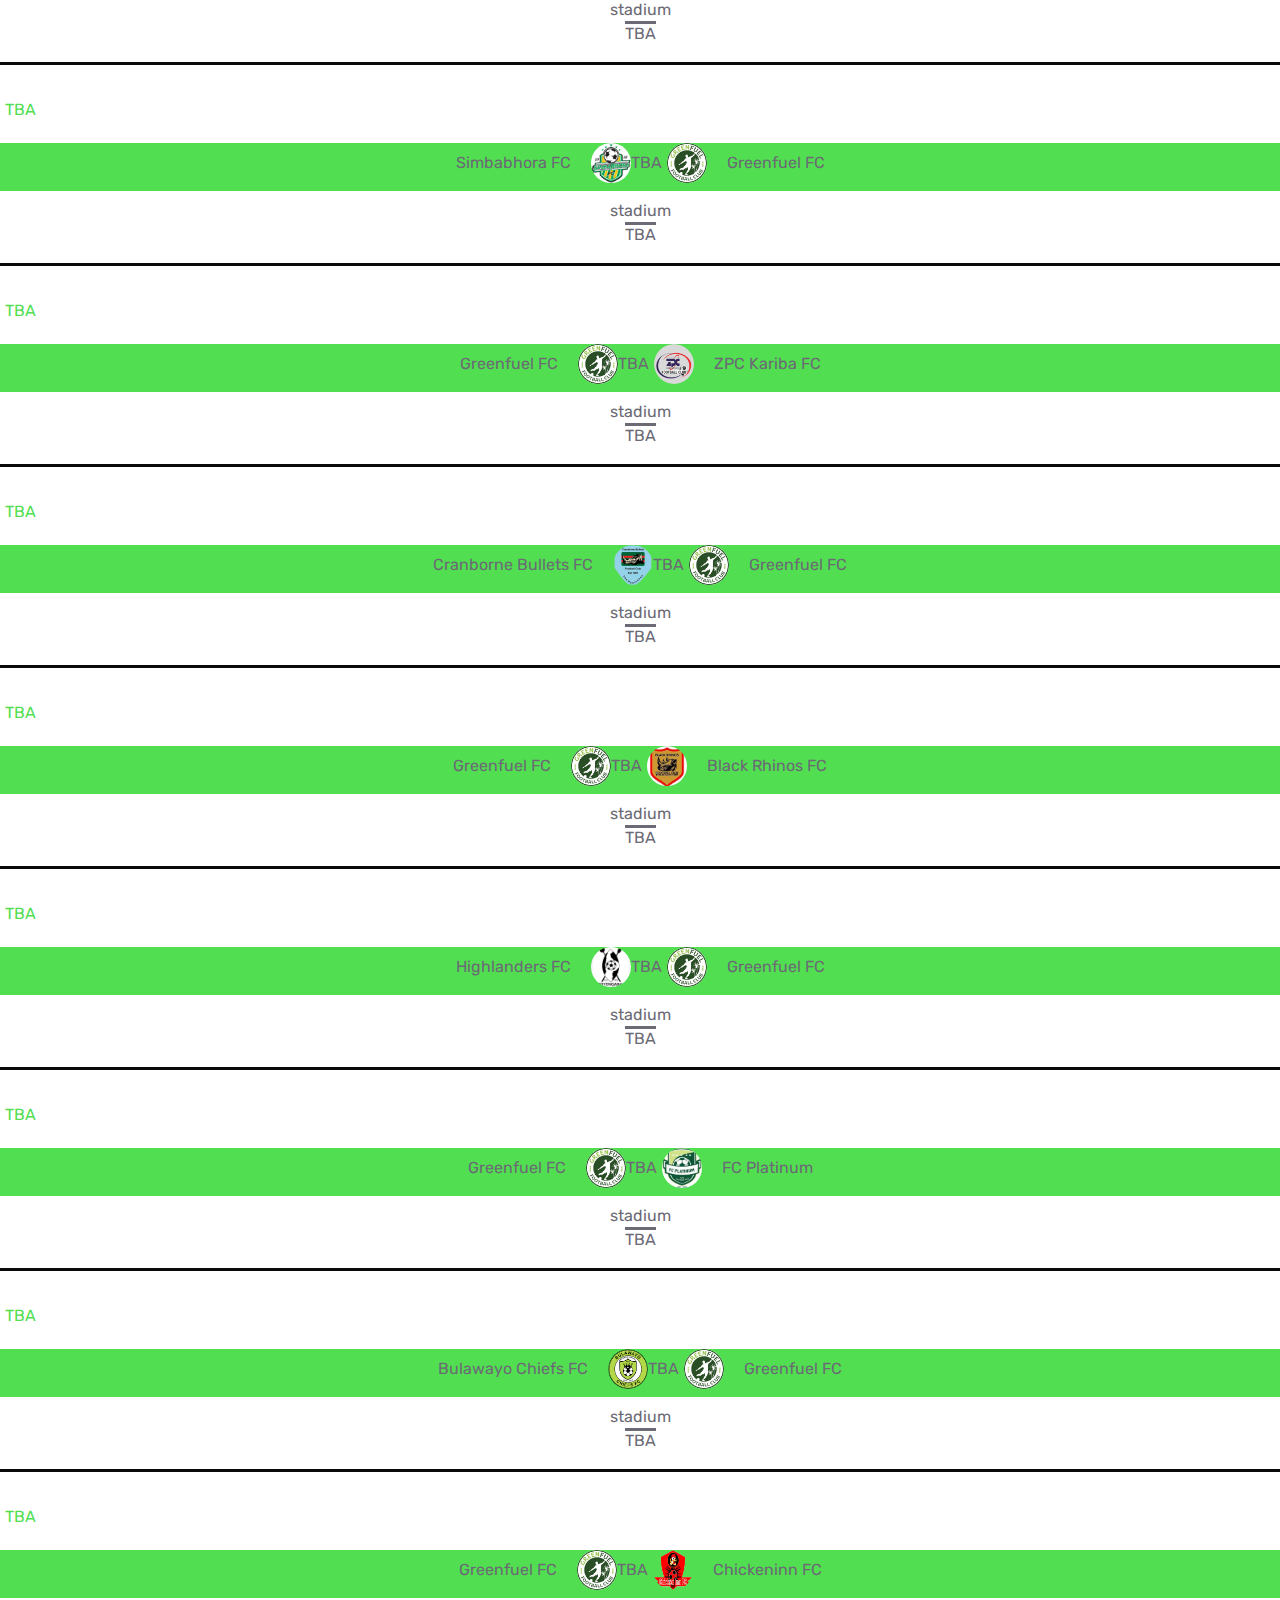
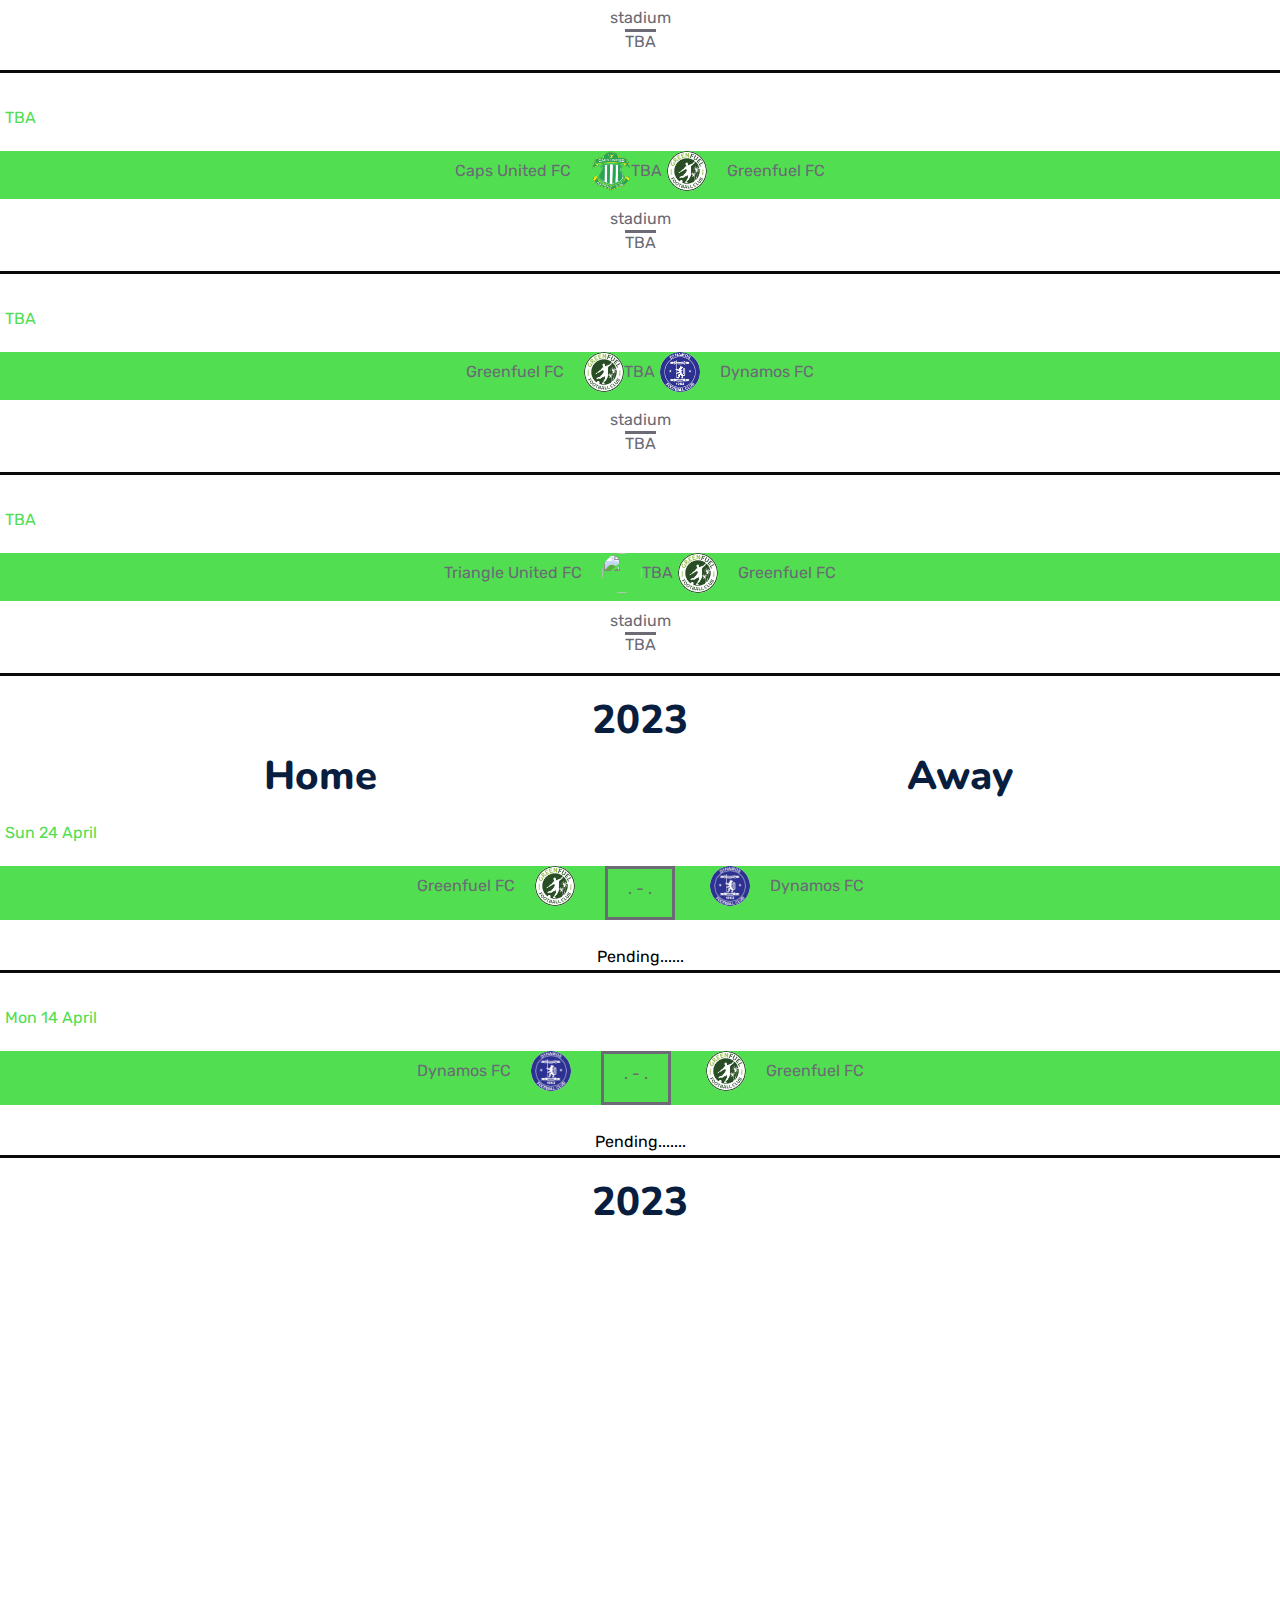
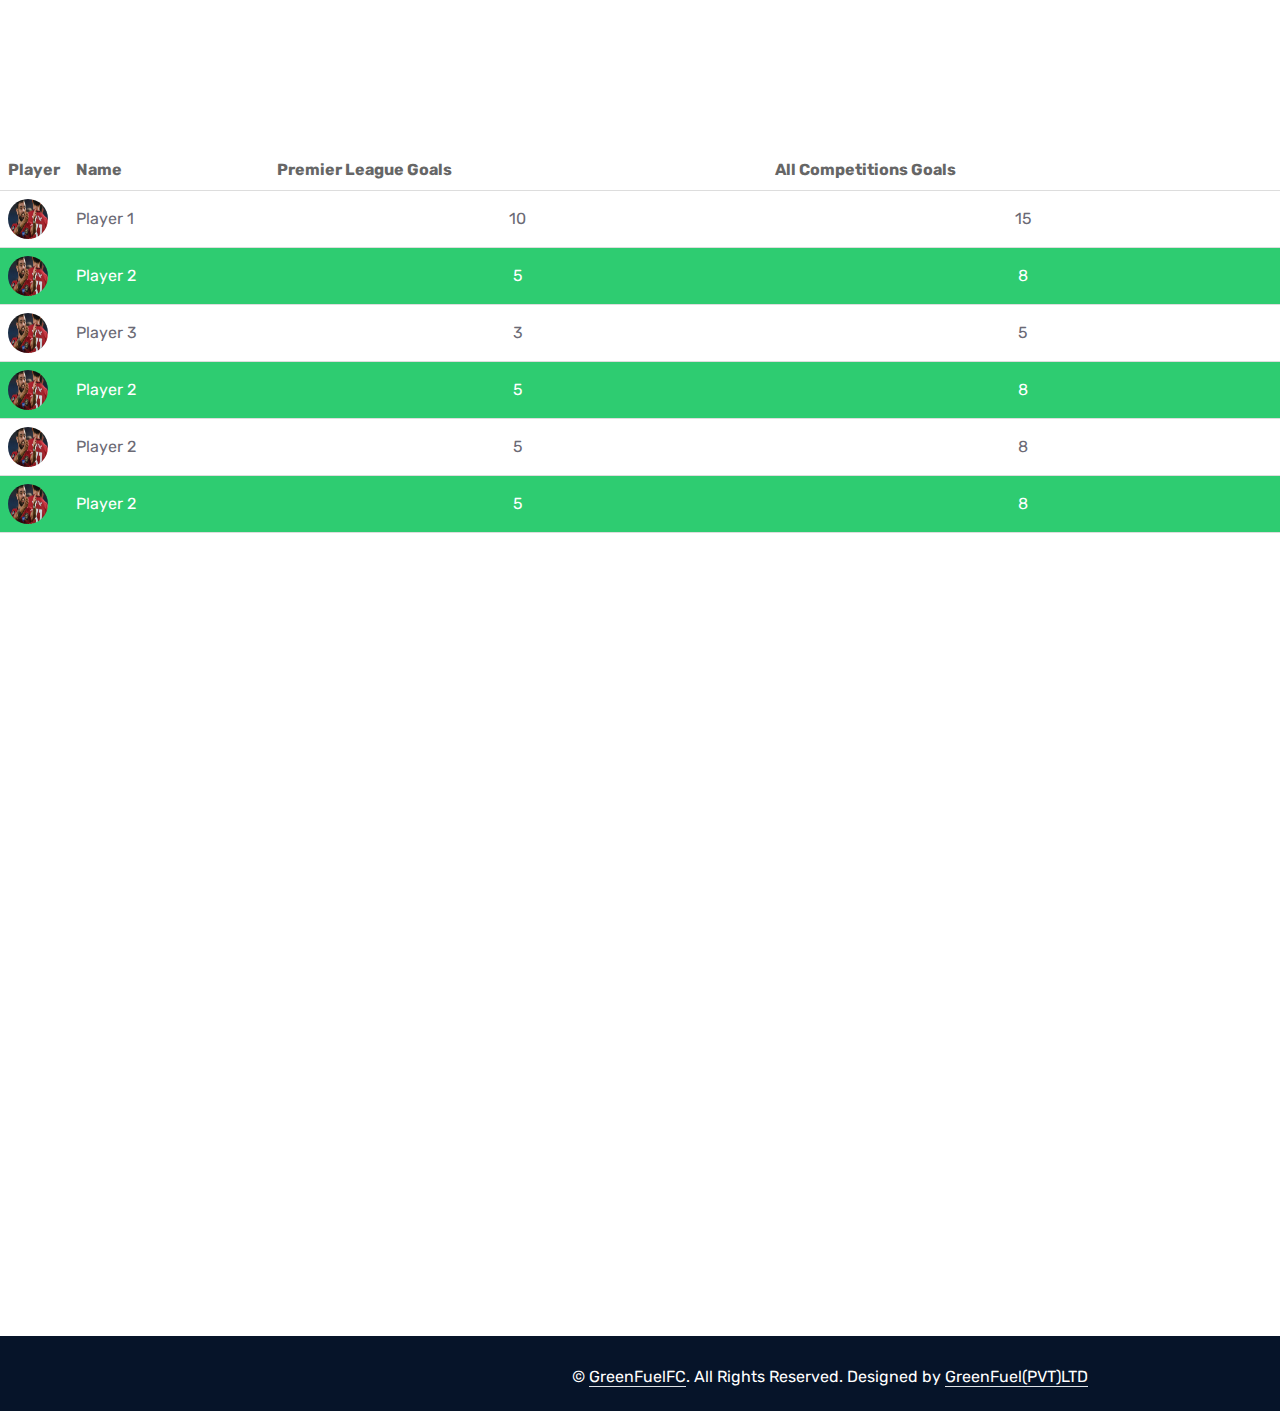
==== commit ec4c4ae4: "Update fixtures.html" ====
--- a/fixtures.html
+++ b/fixtures.html
@@ -213,8 +213,7 @@
                 </div>
             </div>
             <div class="stadium">
-                <div><p>stadium</p></div>
-               <div class="stname"><p>TBA</p></div>
+                <p>stadium <br> <span style="border-top: solid;">TBA</span></p>
            </div>
 
         </div>
@@ -234,8 +233,7 @@
                 </div>
             </div>
             <div class="stadium">
-                <div><p>stadium</p></div>
-               <div class="stname"><p>TBA</p></div>
+                <p>stadium <br> <span style="border-top: solid;">TBA</span></p>
            </div>
 
         </div>
@@ -255,8 +253,7 @@
                 </div>
             </div>
             <div class="stadium">
-                <div><p>stadium</p></div>
-               <div class="stname"><p>TBA</p></div>
+                <p>stadium <br> <span style="border-top: solid;">TBA</span></p>
            </div>
 
         </div>
@@ -276,8 +273,7 @@
                 </div>
             </div>
             <div class="stadium">
-                <div><p>stadium</p></div>
-               <div class="stname"><p>TBA</p></div>
+                <p>stadium <br> <span style="border-top: solid;">TBA</span></p>
            </div>
 
         </div>
@@ -297,8 +293,7 @@
                 </div>
             </div>
             <div class="stadium">
-                <div><p>stadium</p></div>
-               <div class="stname"><p>TBA</p></div>
+                <p>stadium <br> <span style="border-top: solid;">TBA</span></p>
            </div>
 
         </div>
@@ -318,8 +313,7 @@
                 </div>
             </div>
             <div class="stadium">
-                <div><p>stadium</p></div>
-               <div class="stname"><p>TBA</p></div>
+                <p>stadium <br> <span style="border-top: solid;">TBA</span></p>
            </div>
 
         </div>
@@ -340,8 +334,7 @@
                 </div>
             </div>
             <div class="stadium">
-                <div><p>stadium</p></div>
-               <div class="stname"><p>TBA</p></div>
+                <p>stadium <br> <span style="border-top: solid;">TBA</span></p>
            </div>
 
         </div>
@@ -361,8 +354,7 @@
                 </div>
             </div>
             <div class="stadium">
-                <div><p>stadium</p></div>
-               <div class="stname"><p>TBA</p></div>
+                <p>stadium <br> <span style="border-top: solid;">TBA</span></p>
            </div>
 
         </div>
@@ -382,8 +374,7 @@
                 </div>
             </div>
             <div class="stadium">
-                <div><p>stadium</p></div>
-               <div class="stname"><p>TBA</p></div>
+                <p>stadium <br> <span style="border-top: solid;">TBA</span></p>
            </div>
 
         </div>
@@ -403,8 +394,7 @@
                 </div>
             </div>
             <div class="stadium">
-                <div><p>stadium</p></div>
-               <div class="stname"><p>TBA</p></div>
+                <p>stadium <br> <span style="border-top: solid;">TBA</span></p>
            </div>
 
         </div>
@@ -424,8 +414,7 @@
                 </div>
             </div>
             <div class="stadium">
-                <div><p>stadium</p></div>
-               <div class="stname"><p>TBA</p></div>
+                <p>stadium <br> <span style="border-top: solid;">TBA</span></p>
            </div>
 
         </div>
@@ -445,8 +434,7 @@
                 </div>
             </div>
             <div class="stadium">
-                <div><p>stadium</p></div>
-               <div class="stname"><p>TBA</p></div>
+                <p>stadium <br> <span style="border-top: solid;">TBA</span></p>
            </div>
 
         </div>
@@ -466,8 +454,7 @@
                 </div>
             </div>
             <div class="stadium">
-                <div><p>stadium</p></div>
-               <div class="stname"><p>TBA</p></div>
+                <p>stadium <br> <span style="border-top: solid;">TBA</span></p>
            </div>
 
         </div>
@@ -487,8 +474,7 @@
                 </div>
             </div>
             <div class="stadium">
-                <div><p>stadium</p></div>
-               <div class="stname"><p>TBA</p></div>
+                <p>stadium <br> <span style="border-top: solid;">TBA</span></p>
            </div>
            
         </div>
@@ -508,8 +494,7 @@
                 </div>
             </div>
             <div class="stadium">
-                <div><p>stadium</p></div>
-               <div class="stname"><p>TBA</p></div>
+                <p>stadium <br> <span style="border-top: solid;">TBA</span></p>
            </div>
 
         </div>
@@ -529,8 +514,7 @@
                 </div>
             </div>
             <div class="stadium">
-                <div><p>stadium</p></div>
-               <div class="stname"><p>TBA</p></div>
+                <p>stadium <br> <span style="border-top: solid;">TBA</span></p>
            </div>
 
         </div>
@@ -550,8 +534,7 @@
                 </div>
             </div>
             <div class="stadium">
-                <div><p>stadium</p></div>
-               <div class="stname"><p>TBA</p></div>
+                <p>stadium <br> <span style="border-top: solid;">TBA</span></p>
            </div>
 
         
@@ -782,4 +765,4 @@
     <script src="js/main.js"></script>
 </body>
 
-</html>+</html>
--- a/css/style.css
+++ b/css/style.css
@@ -0,0 +1,551 @@
+/********** Template CSS **********/
+:root {
+    --primary: #06A3DA;
+    --secondary: #34AD54;
+    --light: #EEF9FF;
+    --dark: #091E3E;
+
+}
+
+
+/*** Spinner ***/
+.spinner {
+    width: 40px;
+    height: 40px;
+    background: var(--success);
+    margin: 100px auto;
+    -webkit-animation: sk-rotateplane 1.2s infinite ease-in-out;
+    animation: sk-rotateplane 1.2s infinite ease-in-out;
+}
+
+@-webkit-keyframes sk-rotateplane {
+    0% {
+        -webkit-transform: perspective(120px)
+    }
+    50% {
+        -webkit-transform: perspective(120px) rotateY(180deg)
+    }
+    100% {
+        -webkit-transform: perspective(120px) rotateY(180deg) rotateX(180deg)
+    }
+}
+
+@keyframes sk-rotateplane {
+    0% {
+        transform: perspective(120px) rotateX(0deg) rotateY(0deg);
+        -webkit-transform: perspective(120px) rotateX(0deg) rotateY(0deg)
+    }
+    50% {
+        transform: perspective(120px) rotateX(-180.1deg) rotateY(0deg);
+        -webkit-transform: perspective(120px) rotateX(-180.1deg) rotateY(0deg)
+    }
+    100% {
+        transform: perspective(120px) rotateX(-180deg) rotateY(-179.9deg);
+        -webkit-transform: perspective(120px) rotateX(-180deg) rotateY(-179.9deg);
+    }
+}
+
+#spinner {
+    opacity: 0;
+    visibility: hidden;
+    transition: opacity .5s ease-out, visibility 0s linear .5s;
+    z-index: 99999;
+}
+
+#spinner.show {
+    transition: opacity .5s ease-out, visibility 0s linear 0s;
+    visibility: visible;
+    opacity: 1;
+}
+
+
+/*** Heading ***/
+h1,
+h2,
+.fw-bold {
+    font-weight: 800 !important;
+}
+
+h3,
+h4,
+.fw-semi-bold {
+    font-weight: 700 !important;
+}
+
+h5,
+h6,
+.fw-medium {
+    font-weight: 600 !important;
+}
+
+
+/*** Button ***/
+.btn {
+    font-family: 'Nunito', sans-serif;
+    font-weight: 600;
+    transition: .5s;
+}
+
+.btn-primary,
+.btn-secondary {
+    color: #FFFFFF;
+    box-shadow: inset 0 0 0 50px transparent;
+}
+
+.btn-primary:hover {
+    box-shadow: inset 0 0 0 0 var(--primary);
+}
+
+.btn-secondary:hover {
+    box-shadow: inset 0 0 0 0 var(--secondary);
+}
+
+.btn-square {
+    width: 36px;
+    height: 36px;
+}
+
+.btn-sm-square {
+    width: 30px;
+    height: 30px;
+}
+
+.btn-lg-square {
+    width: 48px;
+    height: 48px;
+}
+
+.btn-square,
+.btn-sm-square,
+.btn-lg-square {
+    padding-left: 0;
+    padding-right: 0;
+    text-align: center;
+}
+
+
+/*** Navbar ***/
+.navbar-dark .navbar-nav .nav-link {
+    font-family: 'Nunito', sans-serif;
+    position: relative;
+    margin-left: 25px;
+    padding: 35px 0;
+    color: #FFFFFF;
+    font-size: 18px;
+    font-weight: 600;
+    outline: none;
+    transition: .5s;
+}
+
+.sticky-top.navbar-dark .navbar-nav .nav-link {
+    padding: 20px 0;
+    color: var(--dark);
+}
+
+.navbar-dark .navbar-nav .nav-link:hover,
+.navbar-dark .navbar-nav .nav-link.active {
+    color: var(--primary);
+}
+
+.navbar-dark .navbar-brand h1 {
+    color: #FFFFFF;
+}
+
+.navbar-dark .navbar-toggler {
+    color: var(--primary) !important;
+    border-color: var(--primary) !important;
+}
+
+@media (max-width: 991.98px) {
+    .sticky-top.navbar-dark {
+        position: relative;
+        background: #FFFFFF;
+    }
+
+    .navbar-dark .navbar-nav .nav-link,
+    .navbar-dark .navbar-nav .nav-link.show,
+    .sticky-top.navbar-dark .navbar-nav .nav-link {
+        padding: 10px 0;
+        color: var(--dark);
+    }
+
+    .navbar-dark .navbar-brand h1 {
+        color: var(--primary);
+    }
+}
+
+@media (min-width: 992px) {
+    .navbar-dark {
+        position: absolute;
+        width: 100%;
+        top: 0;
+        left: 0;
+        border-bottom: 1px solid rgba(256, 256, 256, .1);
+        z-index: 999;
+    }
+    
+    .sticky-top.navbar-dark {
+        position: fixed;
+        background: #FFFFFF;
+    }
+
+    .navbar-dark .navbar-nav .nav-link::before {
+        position: absolute;
+        content: "";
+        width: 0;
+        height: 2px;
+        bottom: -1px;
+        left: 50%;
+        background: var(--primary);
+        transition: .5s;
+    }
+
+    .navbar-dark .navbar-nav .nav-link:hover::before,
+    .navbar-dark .navbar-nav .nav-link.active::before {
+        width: 100%;
+        left: 0;
+    }
+
+    .navbar-dark .navbar-nav .nav-link.nav-contact::before {
+        display: none;
+    }
+
+    .sticky-top.navbar-dark .navbar-brand h1 {
+        color: var(--primary);
+    }
+}
+
+
+/*** Carousel ***/
+.carousel-caption {
+    top: 0;
+    left: 0;
+    right: 0;
+    bottom: 0;
+    background: rgba(9, 30, 62, .7);
+    z-index: 1;
+}
+
+@media (max-width: 576px) {
+    .carousel-caption h5 {
+        font-size: 14px;
+        font-weight: 500 !important;
+    }
+
+    .carousel-caption h1 {
+        font-size: 30px;
+        font-weight: 600 !important;
+    }
+}
+
+.carousel-control-prev,
+.carousel-control-next {
+    width: 10%;
+}
+
+.carousel-control-prev-icon,
+.carousel-control-next-icon {
+    width: 3rem;
+    height: 3rem;
+}
+
+
+/*** Section Title ***/
+.section-title::before {
+    position: absolute;
+    content: "";
+    width: 150px;
+    height: 5px;
+    left: 0;
+    bottom: 0;
+    background: var(--primary);
+    border-radius: 2px;
+}
+
+.section-title.text-center::before {
+    left: 50%;
+    margin-left: -75px;
+}
+
+.section-title.section-title-sm::before {
+    width: 90px;
+    height: 3px;
+}
+
+.section-title::after {
+    position: absolute;
+    content: "";
+    width: 6px;
+    height: 5px;
+    bottom: 0px;
+    background: #FFFFFF;
+    -webkit-animation: section-title-run 5s infinite linear;
+    animation: section-title-run 5s infinite linear;
+}
+
+.section-title.section-title-sm::after {
+    width: 4px;
+    height: 3px;
+}
+
+.section-title.text-center::after {
+    -webkit-animation: section-title-run-center 5s infinite linear;
+    animation: section-title-run-center 5s infinite linear;
+}
+
+.section-title.section-title-sm::after {
+    -webkit-animation: section-title-run-sm 5s infinite linear;
+    animation: section-title-run-sm 5s infinite linear;
+}
+
+@-webkit-keyframes section-title-run {
+    0% {left: 0; } 50% { left : 145px; } 100% { left: 0; }
+}
+
+@-webkit-keyframes section-title-run-center {
+    0% { left: 50%; margin-left: -75px; } 50% { left : 50%; margin-left: 45px; } 100% { left: 50%; margin-left: -75px; }
+}
+
+@-webkit-keyframes section-title-run-sm {
+    0% {left: 0; } 50% { left : 85px; } 100% { left: 0; }
+}
+
+
+/*** Service ***/
+.service-item {
+    position: relative;
+    height: 300px;
+    padding: 0 30px;
+    transition: .5s;
+}
+
+.service-item .service-icon {
+    margin-bottom: 30px;
+    width: 60px;
+    height: 60px;
+    display: flex;
+    align-items: center;
+    justify-content: center;
+    background: var(--primary);
+    border-radius: 2px;
+    transform: rotate(-45deg);
+}
+
+.service-item .service-icon i {
+    transform: rotate(45deg);
+}
+
+.service-item a.btn {
+    position: absolute;
+    width: 60px;
+    bottom: -48px;
+    left: 50%;
+    margin-left: -30px;
+    opacity: 0;
+}
+
+.service-item:hover a.btn {
+    bottom: -24px;
+    opacity: 1;
+}
+
+
+/*** Testimonial ***/
+.testimonial-carousel .owl-dots {
+    margin-top: 15px;
+    display: flex;
+    align-items: flex-end;
+    justify-content: center;
+}
+
+.testimonial-carousel .owl-dot {
+    position: relative;
+    display: inline-block;
+    margin: 0 5px;
+    width: 15px;
+    height: 15px;
+    background: #DDDDDD;
+    border-radius: 2px;
+    transition: .5s;
+}
+
+.testimonial-carousel .owl-dot.active {
+    width: 30px;
+    background: var(--primary);
+}
+
+.testimonial-carousel .owl-item.center {
+    position: relative;
+    z-index: 1;
+}
+
+.testimonial-carousel .owl-item .testimonial-item {
+    transition: .5s;
+}
+
+.testimonial-carousel .owl-item.center .testimonial-item {
+    background: #FFFFFF !important;
+    box-shadow: 0 0 30px #DDDDDD;
+}
+
+
+/*** Team ***/
+.team-item {
+    transition: .5s;
+}
+
+.team-social {
+    position: absolute;
+    width: 100%;
+    height: 100%;
+    top: 0;
+    left: 0;
+    display: flex;
+    align-items: center;
+    justify-content: center;
+    transition: .5s;
+}
+
+.team-social a.btn {
+    position: relative;
+    margin: 0 3px;
+    margin-top: 100px;
+    opacity: 0;
+}
+
+.team-item:hover {
+    box-shadow: 0 0 30px #DDDDDD;
+}
+
+.team-item:hover .team-social {
+    background: rgba(9, 30, 62, .7);
+}
+
+.team-item:hover .team-social a.btn:first-child {
+    opacity: 1;
+    margin-top: 0;
+    transition: .3s 0s;
+}
+
+.team-item:hover .team-social a.btn:nth-child(2) {
+    opacity: 1;
+    margin-top: 0;
+    transition: .3s .05s;
+}
+
+.team-item:hover .team-social a.btn:nth-child(3) {
+    opacity: 1;
+    margin-top: 0;
+    transition: .3s .1s;
+}
+
+.team-item:hover .team-social a.btn:nth-child(4) {
+    opacity: 1;
+    margin-top: 0;
+    transition: .3s .15s;
+}
+
+.team-item .team-img img,
+.blog-item .blog-img img  {
+    transition: .5s;
+}
+
+.team-item:hover .team-img img,
+.blog-item:hover .blog-img img {
+    transform: scale(1.15);
+}
+
+
+/*** Miscellaneous ***/
+@media (min-width: 991.98px) {
+    .facts {
+        position: relative;
+        margin-top: -75px;
+        z-index: 1;
+    }
+}
+
+.back-to-top {
+    position: fixed;
+    display: none;
+    right: 45px;
+    bottom: 45px;
+    z-index: 99;
+}
+
+.bg-header {
+    background: linear-gradient(rgba(9, 30, 62, .7), rgba(9, 30, 62, .7)), url(../img/carousel-1.jpg) center center no-repeat;
+    background-size: cover;
+}
+
+.link-animated a {
+    transition: .5s;
+}
+
+.link-animated a:hover {
+    padding-left: 10px;
+}
+
+
+
+ .vendor-carousel img {
+    max-width: 100%;
+    height: auto;
+    transition: all 0.3s ease-in-out;
+  }
+
+  .vendor-carousel img:hover {
+    transform: scale(1.2);
+  }
+
+  
+.bottom{
+    border: solid;
+    border-color: green;
+    background-color: rgb(81, 222, 81);
+    display: grid;
+    grid-template-columns: 1fr 1fr 1fr;
+    grid-gap: 20px;
+    padding-left: 400px;
+}
+
+table {
+  border-collapse: collapse;
+  width: 100%;
+}
+
+th, td {
+  text-align: left;
+  padding: 8px;
+  border-bottom: 1px solid #ddd;
+}
+
+th {
+  color: #666;
+}
+
+tr:nth-child(even) {
+  background-color: #2ecc71;
+  color: #fff;
+}
+
+tr:nth-child(odd) {
+  background-color: #fff;
+}
+
+td:first-child {
+  width: 50px;
+}
+
+td:first-child img {
+  width: 40px;
+  height: 40px;
+  border-radius: 50%;
+}
+
+td:nth-child(3), td:nth-child(4) {
+  text-align: center;
+}
+
+
+}--- a/css/fixtures.css
+++ b/css/fixtures.css
@@ -0,0 +1,66 @@
+
+
+.fixture{
+    border-bottom: solid;
+    border-color: rgb(10, 10, 10);
+    margin-bottom: 20px;
+}
+.date{
+   
+    display: flex;
+    flex-direction: row;
+    background-color: white;
+    padding: 5px;
+}
+.year{
+    text-align: center;
+    color: rgb(81, 222, 81);
+}
+.dte{
+    color: rgb(81, 222, 81);
+}
+.match{
+    display: flex;
+    flex-direction: row;
+    justify-content: center;
+    background-color: rgb(81, 222, 81);
+}
+.team{
+    display: flex;
+    flex-direction: row;
+}
+img{
+    height: 100%;
+    width: 100%;
+    border-radius: 100%;
+}
+.logo{
+    height: 40px;
+    width: 40px;
+    margin-left: 20px;
+}
+p{
+    margin-top: 8px;
+}
+.stadium{
+    text-align: center;
+    background-color: white;
+}
+.stname{
+    border-top: solid;
+    border-width: 4px;
+    border-color: grey;
+    width: 100px;
+    margin-left: 710px;
+}
+.homeaway{
+    display: grid;
+    grid-template-columns: 1fr 1fr;
+    text-align: center;
+    color: rgb(81, 222, 81);
+}
+.bottom{
+    border: solid;
+    height: 80px;
+    background-color: rgb(81, 222, 81);
+}--- a/css/results.css
+++ b/css/results.css
@@ -0,0 +1,98 @@
+
+.taggle{
+    display: flex;
+    flex-direction: row;
+    justify-content: center;
+    column-gap: 50px;
+    height: 50px;
+    border-bottom: solid;
+    border-color: white;
+}
+
+
+button{
+    width: 100px; 
+    justify-content: center;
+    background-color: white;
+    border: none;
+    height: 100%;
+ }
+ button:hover{
+     background-color: rgb(81, 222, 81);
+ }
+ .year{
+    text-align: center;
+    color: rgb(81, 222, 81);
+ }
+ .homeaway{
+    display: grid;
+    grid-template-columns: 1fr 1fr;
+    text-align: center;
+    color: rgb(81, 222, 81);
+ }
+ .result{
+    border-bottom: solid;
+    border-color: rgb(10, 10, 10);
+    margin-bottom: 20px;
+ }
+ .date{
+   
+    display: flex;
+    flex-direction: row;
+    background-color: white;
+    padding: 5px;
+}
+.dte{
+    color: rgb(81, 222, 81);
+}
+.match{
+    display: flex;
+    flex-direction: row;
+    justify-content: center;
+    background-color: rgb(81, 222, 81);
+}
+.team{
+    display: flex;
+    flex-direction: row;
+}
+img{
+    height: 100%;
+    width: 100%;
+    border-radius: 100%;
+}
+.logo{
+    height: 40px;
+    width: 40px;
+    margin-left: 20px;
+}
+p{
+    margin-top: 8px;
+}
+.score{
+    border: solid;
+    width: 70px;
+    text-align: center;
+    margin-left: 30px;
+    margin-right: 30px;
+}
+.matchrev{
+    text-align: center;
+    height: 50px;
+    padding-top: 25px;
+    background-color: white;
+}
+.matchrev a{
+    color: black;
+}
+
+.matchrev a:hover{
+    color: rgb(81, 222, 81);
+    text-decoration: underline;
+}
+.bottom{
+    background-color: rgb(81, 222, 81);
+    color: black;
+    text-align: center;
+    height: 40px;
+    padding-top: 20px;
+}--- a/css/table.css
+++ b/css/table.css
@@ -0,0 +1,29 @@
+
+
+
+
+
+
+
+.taggle{
+    display: flex;
+    flex-direction: row;
+    justify-content: center;
+    column-gap: 50px;
+    height: 50px;
+    border-bottom: solid;
+    border-color: white;
+}
+
+
+
+ iframe{
+    width: 900px;
+    height: 500px;
+ }
+ .table{
+   display: flex;
+   flex-direction: row;
+   justify-content: center;
+ }
+ 